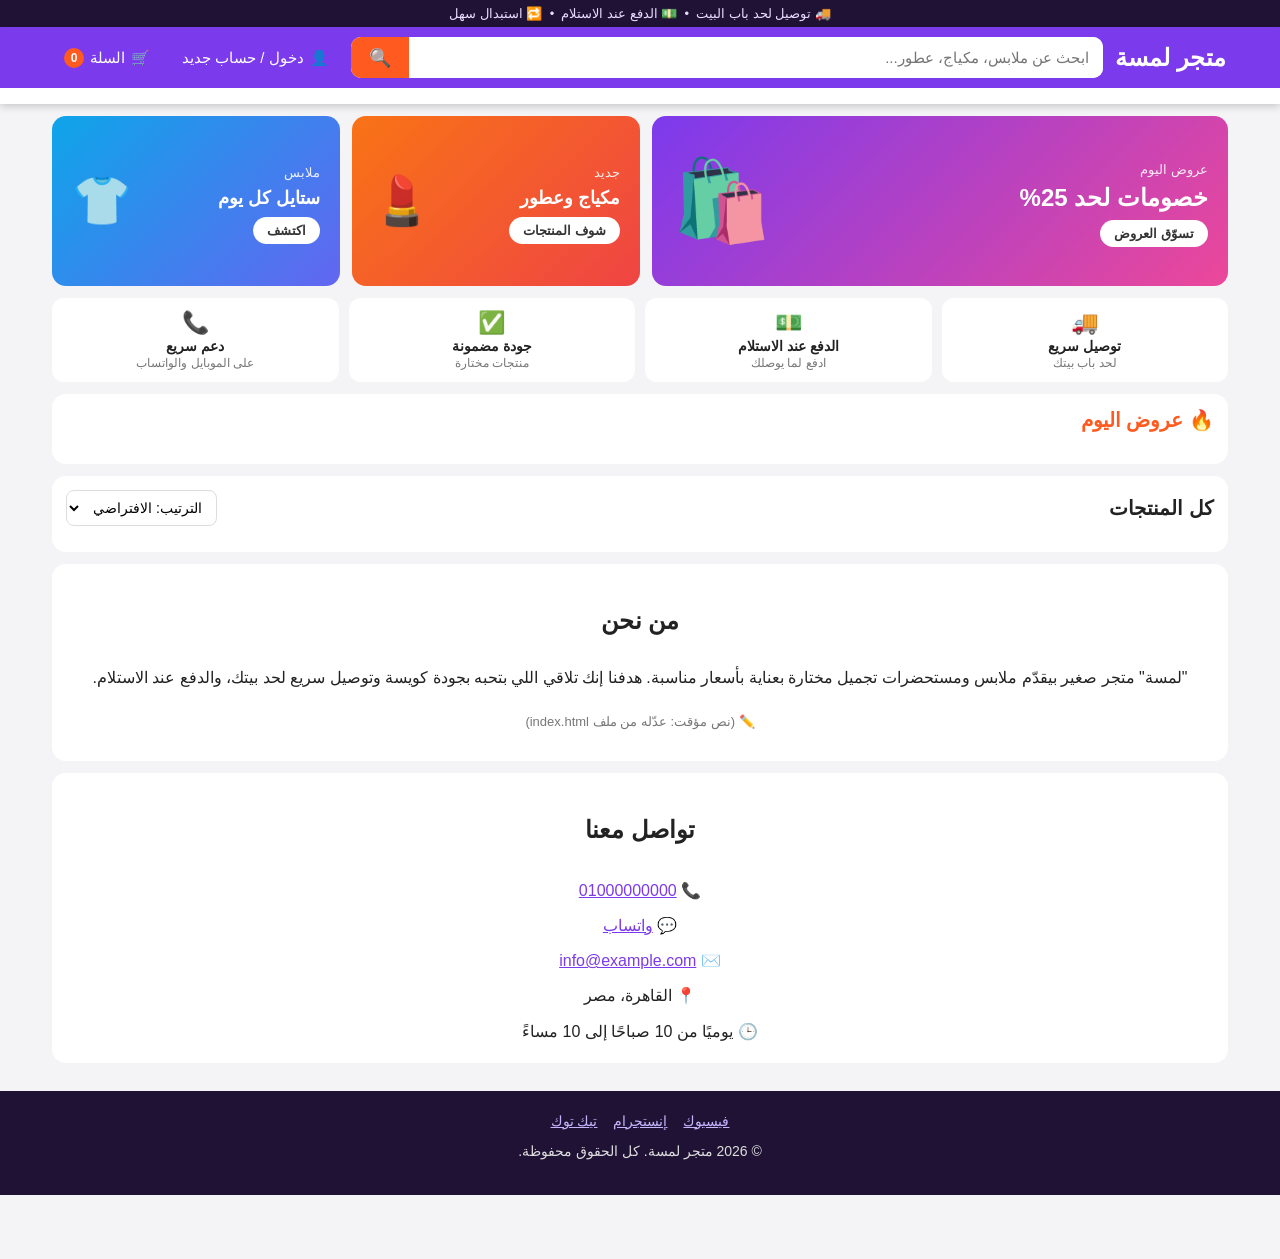
==== index.html @ b5cfa51a "Update index.html to enhance layout and styles" ====
<!DOCTYPE html>
<html lang="ar" dir="rtl">
<head>
  <meta charset="UTF-8">
  <meta name="viewport" content="width=device-width, initial-scale=1">
  <title>متجر لمسة</title>
  <link rel="stylesheet" href="shop.css">
</head>
<body>
  <div class="topbar">🚚 توصيل لحد باب البيت &nbsp;•&nbsp; 💵 الدفع عند الاستلام &nbsp;•&nbsp; 🔁 استبدال سهل</div>

  <header class="site-header">
    <div class="header-inner">
      <a class="logo" href="#top" id="store-name"></a>
      <form class="search" id="search-form" role="search">
        <input id="search" type="search" placeholder="ابحث عن ملابس، مكياج، عطور..." autocomplete="off">
        <button type="submit" aria-label="بحث">🔍</button>
      </form>
      <button class="hbtn" id="open-account">👤 <span id="account-label">دخول / حساب جديد</span></button>
      <button class="hbtn cart-btn" id="open-cart">🛒 <span class="hide-m">السلة</span><span class="badge" id="cart-count">0</span></button>
    </div>
    <nav class="cats" id="cats" aria-label="الأقسام"></nav>
  </header>

  <main id="top">
    <section class="banners">
      <a class="banner b1" href="#deals"><div><small>عروض اليوم</small><h2>خصومات لحد 25%</h2><span class="btn-w">تسوّق العروض</span></div><div class="big">🛍️</div></a>
      <a class="banner b2" href="#all"><div><small>جديد</small><h2>مكياج وعطور</h2><span class="btn-w">شوف المنتجات</span></div><div class="big">💄</div></a>
      <a class="banner b3" href="#all"><div><small>ملابس</small><h2>ستايل كل يوم</h2><span class="btn-w">اكتشف</span></div><div class="big">👕</div></a>
    </section>

    <section class="features">
      <div>🚚<b>توصيل سريع</b><small>لحد باب بيتك</small></div>
      <div>💵<b>الدفع عند الاستلام</b><small>ادفع لما يوصلك</small></div>
      <div>✅<b>جودة مضمونة</b><small>منتجات مختارة</small></div>
      <div>📞<b>دعم سريع</b><small>على الموبايل والواتساب</small></div>
    </section>

    <section id="deals" class="block">
      <div class="block-head"><h2>🔥 عروض اليوم</h2></div>
      <div class="hscroll" id="deals-list"></div>
    </section>

    <section id="all" class="block">
      <div class="block-head">
        <h2 id="list-title">كل المنتجات</h2>
        <select id="sort" aria-label="ترتيب">
          <option value="default">الترتيب: الافتراضي</option>
          <option value="price-asc">السعر: الأقل أولًا</option>
          <option value="price-desc">السعر: الأعلى أولًا</option>
          <option value="rating">الأعلى تقييمًا</option>
          <option value="discount">أعلى خصم</option>
        </select>
      </div>
      <div class="grid" id="products"></div>
      <p class="muted center hidden" id="no-results">مفيش منتجات مطابقة للبحث.</p>
    </section>

    <section id="about" class="block about">
      <h2>من نحن</h2>
      <p>"لمسة" متجر صغير بيقدّم ملابس ومستحضرات تجميل مختارة بعناية بأسعار مناسبة. هدفنا إنك تلاقي اللي بتحبه بجودة كويسة وتوصيل سريع لحد بيتك، والدفع عند الاستلام.</p>
      <p class="muted">✏️ (نص مؤقت: عدّله من ملف index.html)</p>
    </section>

    <section id="contact" class="block about">
      <h2>تواصل معنا</h2>
      <ul id="contact-list" class="contact-list"></ul>
    </section>
  </main>

  <footer>
    <div id="social" class="social"></div>
    <p>© <span id="year"></span> <span id="footer-name"></span>. كل الحقوق محفوظة.</p>
  </footer>

  <!-- شريط سفلي للموبايل -->
  <nav class="bottom-nav" aria-label="تنقل سريع">
    <a href="#top">🏠<span>الرئيسية</span></a>
    <a href="#all">🗂️<span>المنتجات</span></a>
    <button id="bn-cart">🛒<span>السلة</span><i class="badge" id="cart-count2">0</i></button>
    <button id="bn-account">👤<span>حسابي</span></button>
  </nav>

  <div id="backdrop" class="backdrop hidden"></div>

  <!-- تفاصيل المنتج -->
  <div id="product-modal" class="modal hidden" role="dialog" aria-modal="true">
    <div class="modal-box">
      <button class="close" id="close-product" aria-label="إغلاق">✖</button>
      <div id="product-detail"></div>
    </div>
  </div>

  <!-- لوحة الحساب -->
  <aside id="account-panel" class="side hidden">
    <div class="row"><h2>حسابي</h2><button class="small" id="close-account">✖</button></div>

    <div id="auth-box">
      <div class="tabs">
        <button type="button" id="tab-login" class="active">تسجيل دخول</button>
        <button type="button" id="tab-signup">حساب جديد</button>
      </div>
      <form id="login-form">
        <label>الإيميل <input name="email" type="email" required autocomplete="email"></label>
        <label>الباسورد <input name="password" type="password" required autocomplete="current-password"></label>
        <p><button type="submit">دخول</button></p>
      </form>
      <form id="signup-form" class="hidden">
        <label>الاسم <input name="name" required autocomplete="name"></label>
        <label>الإيميل <input name="email" type="email" required autocomplete="email"></label>
        <label>الباسورد (6 حروف على الأقل) <input name="password" type="password" minlength="6" required autocomplete="new-password"></label>
        <p><button type="submit">إنشاء حساب</button></p>
      </form>
    </div>

    <div id="profile-box" class="hidden">
      <p class="muted" id="who"></p>
      <form id="profile-form">
        <label>الاسم <input name="full_name"></label>
        <label>رقم الموبايل <input name="phone" type="tel" pattern="[0-9+ ]{8,15}"></label>
        <label>المحافظة / المدينة <input name="city"></label>
        <label>العنوان بالتفصيل <textarea name="address" rows="2"></textarea></label>
        <p><button type="submit">حفظ بياناتي</button> <button type="button" class="small" id="logout">تسجيل خروج</button></p>
      </form>
      <h3>طلباتي</h3>
      <div id="my-orders"></div>
    </div>
    <div id="account-msg"></div>
  </aside>

  <!-- السلة -->
  <aside id="cart-panel" class="side hidden">
    <div class="row"><h2>🛒 سلتك</h2><button class="small" id="close-cart">✖</button></div>
    <div id="cart-items"></div>
    <div class="row total-row"><strong>الإجمالي</strong><strong id="cart-total"></strong></div>
    <p class="muted" id="cart-hint"></p>

    <form id="order-form">
      <label>الاسم <input name="name" required></label>
      <label>رقم الموبايل <input name="phone" type="tel" required pattern="[0-9+ ]{8,15}"></label>
      <label>المحافظة / المدينة <input name="city" required></label>
      <label>العنوان بالتفصيل <textarea name="address" rows="2" required></textarea></label>
      <label>ملاحظات (اختياري) <textarea name="notes" rows="2"></textarea></label>
      <p style="margin-top:12px"><button type="submit" id="submit-btn">تأكيد الطلب (الدفع عند الاستلام)</button></p>
    </form>
    <div id="result"></div>
  </aside>

  <script src="config.js"></script>
  <script src="products.js"></script>
  <script src="db.js"></script>
  <script src="app.js"></script>
</body>
</html>
---- shop.css ----
/* تصميم المتجر (شكل المتاجر الكبيرة). الألوان في الأول: غيّرها من هنا. */
:root { --brand: #7c3aed; --brand-dark: #5b21b6; --accent: #ff5a1f; --bg: #f4f4f6; --text: #222; --muted: #777; --star: #f5a623; }
* { box-sizing: border-box; }
html { scroll-behavior: smooth; scroll-padding-top: 130px; }
body { margin: 0; font-family: "Segoe UI", Tahoma, Arial, sans-serif; background: var(--bg); color: var(--text); padding-bottom: 64px; }
a { color: inherit; }
button { cursor: pointer; border: 0; border-radius: 8px; padding: 10px 14px; font-size: 15px; font-family: inherit; background: var(--brand); color: #fff; }
button:disabled { opacity: .6; cursor: default; }
button.small { padding: 4px 10px; background: #e5e5ea; color: #333; }
.hidden { display: none !important; }
.center { text-align: center; }
.muted { color: var(--muted); font-size: 13px; }

/* الشريط العلوي */
.topbar { background: #1f1235; color: #e9ddff; text-align: center; font-size: 13px; padding: 6px 10px; }

/* الهيدر: لوجو + بحث + حساب + سلة */
.site-header { background: var(--brand); position: sticky; top: 0; z-index: 20; box-shadow: 0 2px 8px #0003; }
.header-inner { max-width: 1200px; margin: auto; display: flex; align-items: center; gap: 12px; padding: 10px 14px; }
.logo { color: #fff; font-size: 24px; font-weight: 800; text-decoration: none; white-space: nowrap; }
.search { flex: 1; display: flex; background: #fff; border-radius: 10px; overflow: hidden; min-width: 0; }
.search input { flex: 1; border: 0; padding: 12px 14px; font-size: 15px; font-family: inherit; outline: none; min-width: 0; }
.search button { border-radius: 0; background: var(--accent); padding: 0 18px; font-size: 18px; }
.hbtn { background: transparent; color: #fff; display: flex; align-items: center; gap: 6px; padding: 8px 10px; white-space: nowrap; }
.hbtn:hover { background: #ffffff22; }
.cart-btn { position: relative; }
.badge { background: var(--accent); color: #fff; border-radius: 999px; font-size: 12px; min-width: 20px; height: 20px; line-height: 20px; text-align: center; padding: 0 5px; font-style: normal; font-weight: 700; }

/* شريط الأقسام */
.cats { background: #fff; display: flex; gap: 8px; overflow-x: auto; padding: 8px 14px; justify-content: center; scrollbar-width: none; }
.cats::-webkit-scrollbar { display: none; }
.cat { flex: none; display: flex; align-items: center; gap: 6px; background: #f1ecff; color: var(--brand-dark); border-radius: 999px; padding: 7px 16px; font-size: 14px; }
.cat.active { background: var(--brand); color: #fff; }

main { max-width: 1200px; margin: auto; padding: 12px; }

/* البانرات */
.banners { display: grid; grid-template-columns: 2fr 1fr 1fr; gap: 12px; }
.banner { border-radius: 14px; color: #fff; text-decoration: none; padding: 20px; display: flex; justify-content: space-between; align-items: center; min-height: 170px; overflow: hidden; }
.banner h2 { margin: 6px 0 12px; font-size: 24px; }
.banner small { opacity: .9; font-size: 13px; }
.banner .big { font-size: 80px; opacity: .9; }
.banner .btn-w { background: #fff; color: #333; border-radius: 999px; padding: 6px 14px; font-size: 13px; font-weight: 600; }
.b1 { background: linear-gradient(135deg, #7c3aed, #ec4899); }
.b2 { background: linear-gradient(135deg, #f97316, #ef4444); }
.b3 { background: linear-gradient(135deg, #0ea5e9, #6366f1); }
.b2 h2, .b3 h2 { font-size: 18px; }
.b2 .big, .b3 .big { font-size: 48px; }

/* مميزات */
.features { display: grid; grid-template-columns: repeat(4, 1fr); gap: 10px; margin: 12px 0; }
.features div { background: #fff; border-radius: 12px; padding: 12px; display: flex; flex-direction: column; align-items: center; text-align: center; font-size: 22px; gap: 2px; }
.features b { font-size: 14px; }
.features small { color: var(--muted); font-size: 12px; }

/* الأقسام */
.block { background: #fff; border-radius: 14px; padding: 14px; margin-top: 12px; }
.block-head { display: flex; justify-content: space-between; align-items: center; gap: 10px; margin-bottom: 12px; flex-wrap: wrap; }
.block-head h2 { margin: 0; font-size: 20px; }
#deals .block-head h2 { color: var(--accent); }
select { padding: 8px 10px; border: 1px solid #ddd; border-radius: 8px; font-family: inherit; font-size: 14px; background: #fff; }
.hscroll { display: flex; gap: 12px; overflow-x: auto; padding-bottom: 6px; scroll-snap-type: x proximity; }
.hscroll .card { flex: none; width: 190px; scroll-snap-align: start; }
.grid { display: grid; grid-template-columns: repeat(auto-fill, minmax(200px, 1fr)); gap: 12px; }

/* كارت المنتج */
.card { background: #fff; border: 1px solid #eee; border-radius: 12px; overflow: hidden; display: flex; flex-direction: column; position: relative; transition: box-shadow .15s, transform .15s; }
.card:hover { box-shadow: 0 6px 18px #0002; transform: translateY(-2px); }
.card .pic { position: relative; aspect-ratio: 1 / 1; background: #f3f0ff; display: flex; align-items: center; justify-content: center; font-size: 64px; cursor: pointer; overflow: hidden; }
.card .pic img { position: absolute; inset: 0; width: 100%; height: 100%; object-fit: cover; }
.card .info { padding: 10px; display: flex; flex-direction: column; gap: 4px; flex: 1; }
.card h3 { font-size: 15px; margin: 0; cursor: pointer; line-height: 1.4; }
.disc { position: absolute; top: 8px; right: 8px; background: var(--accent); color: #fff; font-size: 12px; font-weight: 700; padding: 3px 8px; border-radius: 6px; z-index: 1; }
.tag { position: absolute; top: 8px; left: 8px; background: #111c; color: #fff; font-size: 11px; padding: 3px 8px; border-radius: 6px; z-index: 1; }
.rating { font-size: 13px; color: var(--muted); display: flex; align-items: center; gap: 4px; }
.stars { color: var(--star); letter-spacing: 1px; }
.prices { display: flex; align-items: baseline; gap: 8px; flex-wrap: wrap; margin-top: auto; }
.price { font-size: 18px; font-weight: 800; color: var(--accent); }
.old { color: #999; text-decoration: line-through; font-size: 13px; }
.add { width: 100%; background: var(--brand); padding: 9px; margin-top: 6px; }
.add:hover { background: var(--brand-dark); }

/* من نحن / تواصل / فوتر */
.about { text-align: center; line-height: 1.9; }
.contact-list { list-style: none; padding: 0; line-height: 2.2; margin: 0; }
.contact-list a, .social a { color: var(--brand); }
footer { background: #1f1235; color: #ddd; text-align: center; padding: 22px 16px; margin-top: 16px; font-size: 14px; }
.social { display: flex; gap: 16px; justify-content: center; margin-bottom: 10px; }
.social a { color: #c4b5fd; }

/* الشريط السفلي (موبايل) */
.bottom-nav { display: none; position: fixed; bottom: 0; left: 0; right: 0; background: #fff; box-shadow: 0 -2px 10px #0002; z-index: 25; justify-content: space-around; padding: 4px 0; }
.bottom-nav a, .bottom-nav button { background: none; color: #444; text-decoration: none; display: flex; flex-direction: column; align-items: center; font-size: 20px; padding: 4px 10px; position: relative; border-radius: 0; }
.bottom-nav span { font-size: 11px; }
.bottom-nav .badge { position: absolute; top: 0; right: 4px; }

/* اللوحات الجانبية (السلة والحساب) + المودال */
.backdrop { position: fixed; inset: 0; background: #0007; z-index: 30; }
.side { position: fixed; inset: 0 auto 0 0; width: min(420px, 100%); background: #fff; box-shadow: 2px 0 14px #0005; padding: 16px; overflow-y: auto; z-index: 40; }
.row { display: flex; justify-content: space-between; align-items: center; gap: 6px; padding: 8px 0; border-bottom: 1px solid #eee; }
.cart-line { display: flex; gap: 10px; align-items: center; padding: 8px 0; border-bottom: 1px solid #eee; }
.cart-line img, .cart-line .ph { width: 56px; height: 56px; border-radius: 8px; object-fit: cover; background: #f3f0ff; display: flex; align-items: center; justify-content: center; font-size: 26px; flex: none; }
.cart-line .grow { flex: 1; font-size: 14px; }
form label { display: block; margin-top: 10px; font-size: 14px; }
form input, form textarea { width: 100%; padding: 10px; border: 1px solid #ccc; border-radius: 8px; font-size: 15px; font-family: inherit; }
.tabs { display: flex; gap: 8px; margin-bottom: 6px; }
.tabs button { flex: 1; background: #fff; color: var(--brand); border: 1px solid var(--brand); }
.tabs button.active { background: var(--brand); color: #fff; }
.msg { background: #dcfce7; padding: 12px; border-radius: 8px; margin-top: 12px; }
.err { background: #fee2e2; padding: 12px; border-radius: 8px; margin-top: 12px; }
.order-card { border: 1px solid #eee; border-radius: 8px; padding: 8px; margin-bottom: 8px; }
.total-row { font-size: 18px; }
#submit-btn { width: 100%; background: var(--accent); padding: 13px; font-size: 16px; font-weight: 700; }

.modal { position: fixed; inset: 0; z-index: 50; display: flex; align-items: center; justify-content: center; padding: 12px; background: #0008; }
.modal-box { background: #fff; border-radius: 16px; max-width: 820px; width: 100%; max-height: 92vh; overflow-y: auto; position: relative; padding: 16px; }
.modal .close { position: absolute; top: 10px; left: 10px; background: #eee; color: #333; z-index: 2; border-radius: 50%; width: 36px; height: 36px; padding: 0; }
.detail { display: grid; grid-template-columns: 1fr 1fr; gap: 20px; }
.detail .pic { position: relative; aspect-ratio: 1 / 1; border-radius: 12px; overflow: hidden; background: #f3f0ff; display: flex; align-items: center; justify-content: center; font-size: 90px; }
.detail .pic img { position: absolute; inset: 0; width: 100%; height: 100%; object-fit: cover; }
.detail h2 { margin: 0 0 6px; }
.detail .price { font-size: 26px; }
.detail .qty { display: flex; align-items: center; gap: 10px; margin: 14px 0; }
.detail .qty b { min-width: 24px; text-align: center; }
.detail .actions { display: flex; gap: 8px; }
.detail .actions button { flex: 1; padding: 13px; font-weight: 700; }
.detail .buy { background: var(--accent); }

/* موبايل */
@media (max-width: 760px) {
  html { scroll-padding-top: 150px; }
  .header-inner { flex-wrap: wrap; gap: 8px; padding: 8px 10px; }
  .logo { font-size: 20px; flex: 1; }
  .search { order: 5; flex: 0 0 100%; }
  .hide-m, #account-label { display: none; }
  .cart-btn { display: none; }
  .banners { grid-template-columns: 1fr; }
  .banner { min-height: 110px; padding: 14px; }
  .b1 { min-height: 130px; }
  .features { grid-template-columns: repeat(2, 1fr); }
  .grid { grid-template-columns: repeat(2, 1fr); gap: 8px; }
  .hscroll .card { width: 150px; }
  .card h3 { font-size: 13px; }
  .price { font-size: 16px; }
  .block { padding: 10px; }
  .bottom-nav { display: flex; }
  .cats { justify-content: flex-start; }
  .detail { grid-template-columns: 1fr; }
  .modal { align-items: flex-end; padding: 0; }
  .modal-box { border-radius: 16px 16px 0 0; }
  .side { width: 100%; }
}

.cart-line .ph { position: relative; }
.toast { position: fixed; bottom: 80px; left: 50%; transform: translateX(-50%); background: #222; color: #fff; padding: 10px 18px; border-radius: 999px; z-index: 99; font-size: 14px; }
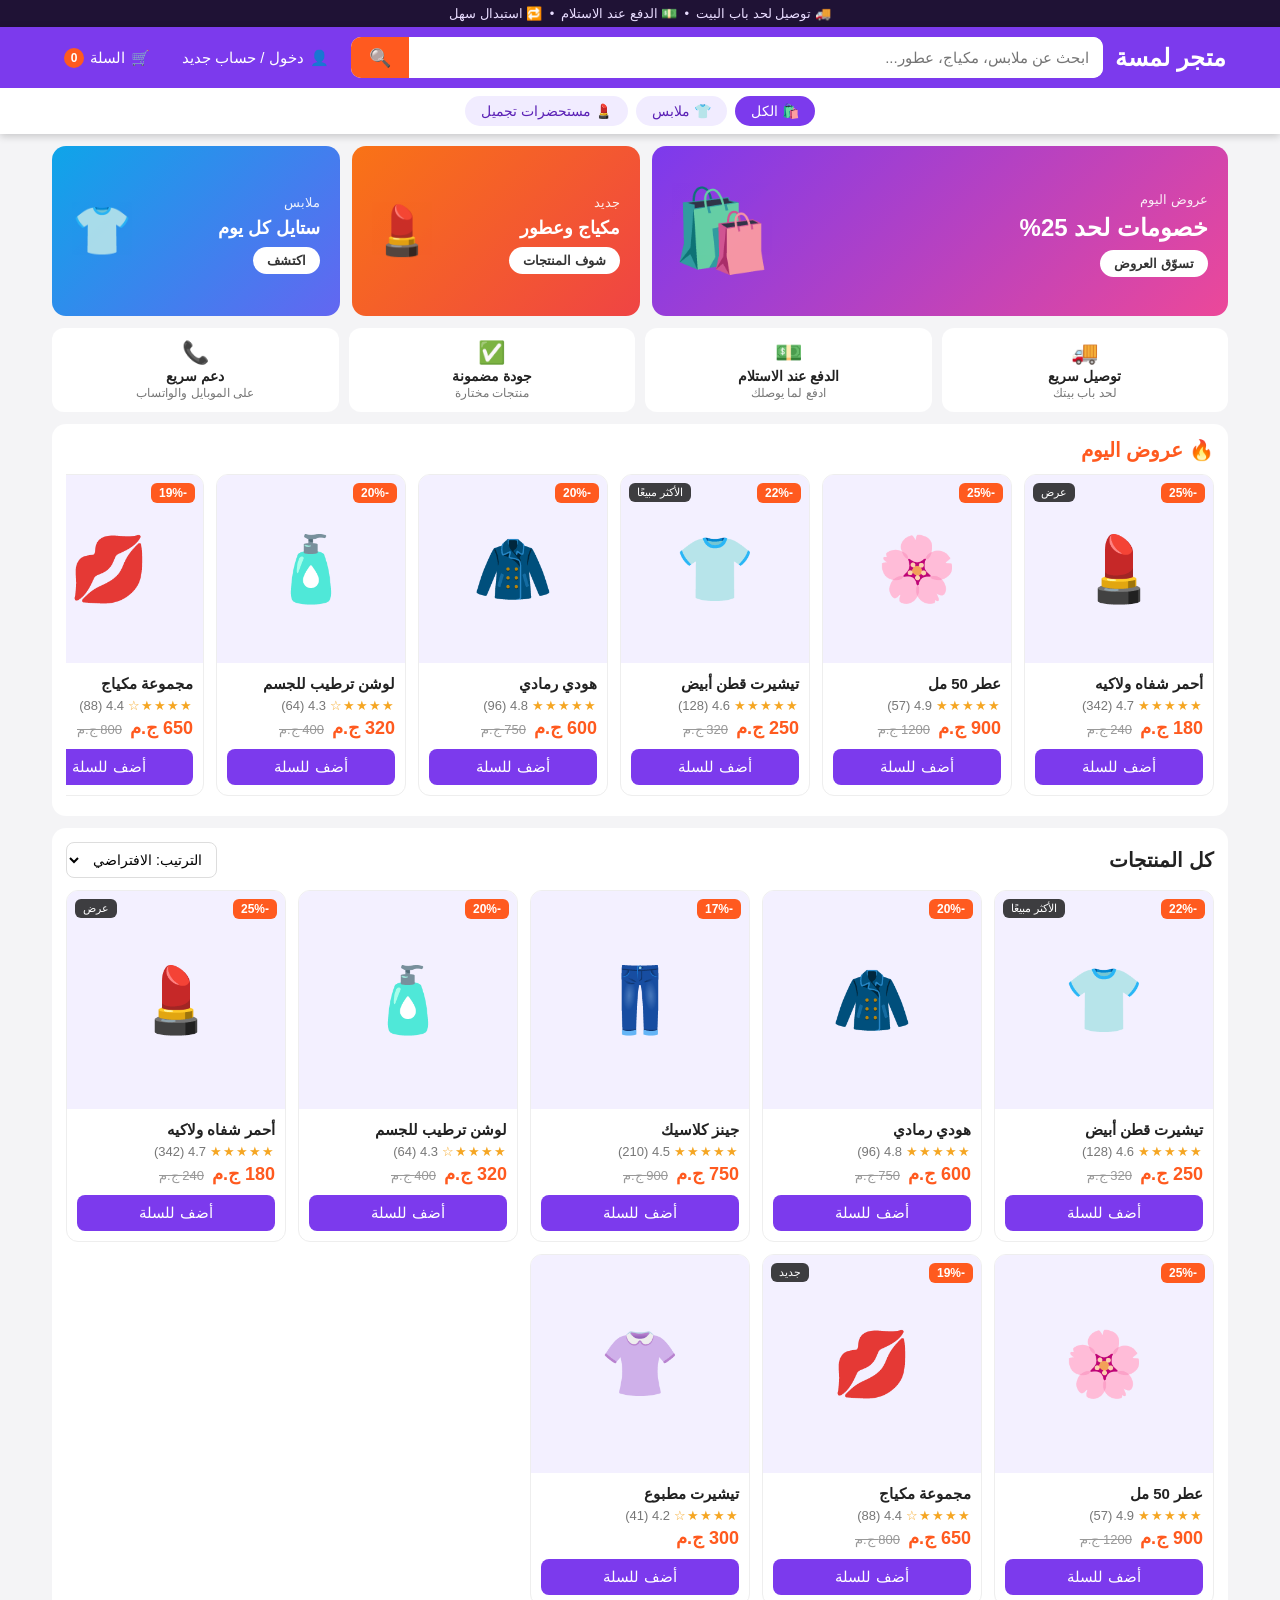
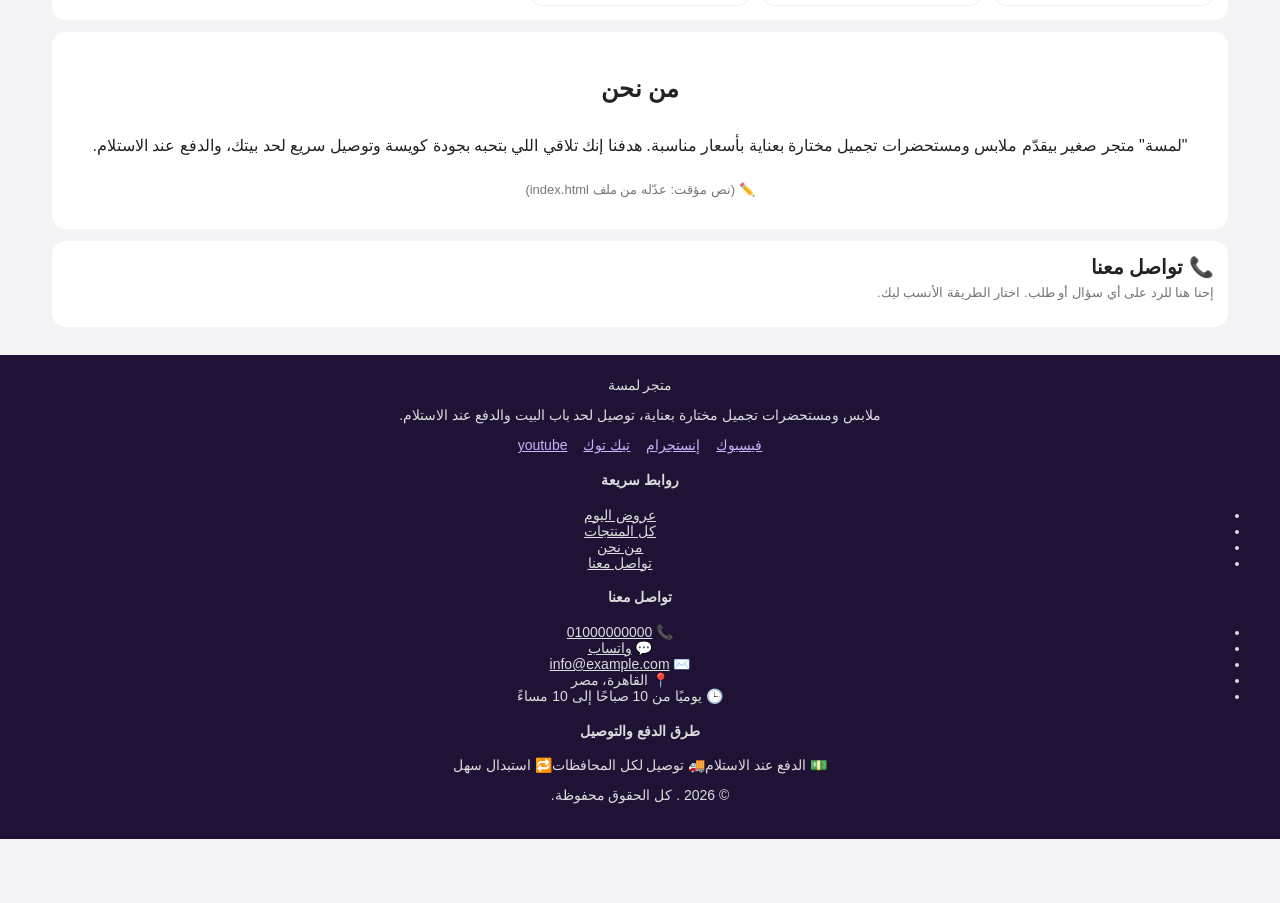
==== commit c391f711: "Revamp contact section and footer in index.html Updated the contact section and footer layout with n" ====
--- a/index.html
+++ b/index.html
@@ -62,15 +62,35 @@
       <p class="muted">✏️ (نص مؤقت: عدّله من ملف index.html)</p>
     </section>
 
-    <section id="contact" class="block about">
-      <h2>تواصل معنا</h2>
-      <ul id="contact-list" class="contact-list"></ul>
+    <section id="contact" class="block">
+      <div class="block-head"><h2>📞 تواصل معنا</h2></div>
+      <p class="muted" style="margin-top:-6px">إحنا هنا للرد على أي سؤال أو طلب. اختار الطريقة الأنسب ليك.</p>
+      <div class="contact-cards" id="contact-cards"></div>
+      <div class="social-row" id="social-buttons"></div>
     </section>
   </main>
 
-  <footer>
-    <div id="social" class="social"></div>
-    <p>© <span id="year"></span> <span id="footer-name"></span>. كل الحقوق محفوظة.</p>
+  <footer class="site-footer">
+    <div class="footer-grid">
+      <div>
+        <div class="footer-logo" id="footer-name"></div>
+        <p class="muted-l">ملابس ومستحضرات تجميل مختارة بعناية، توصيل لحد باب البيت والدفع عند الاستلام.</p>
+        <div class="social" id="social"></div>
+      </div>
+      <div>
+        <h4>روابط سريعة</h4>
+        <ul><li><a href="#deals">عروض اليوم</a></li><li><a href="#all">كل المنتجات</a></li><li><a href="#about">من نحن</a></li><li><a href="#contact">تواصل معنا</a></li></ul>
+      </div>
+      <div>
+        <h4>تواصل معنا</h4>
+        <ul id="contact-list"></ul>
+      </div>
+      <div>
+        <h4>طرق الدفع والتوصيل</h4>
+        <div class="pay"><span>💵 الدفع عند الاستلام</span><span>🚚 توصيل لكل المحافظات</span><span>🔁 استبدال سهل</span></div>
+      </div>
+    </div>
+    <p class="copy">© <span id="year"></span> <span id="footer-name2"></span>. كل الحقوق محفوظة.</p>
   </footer>
 
   <!-- شريط سفلي للموبايل -->
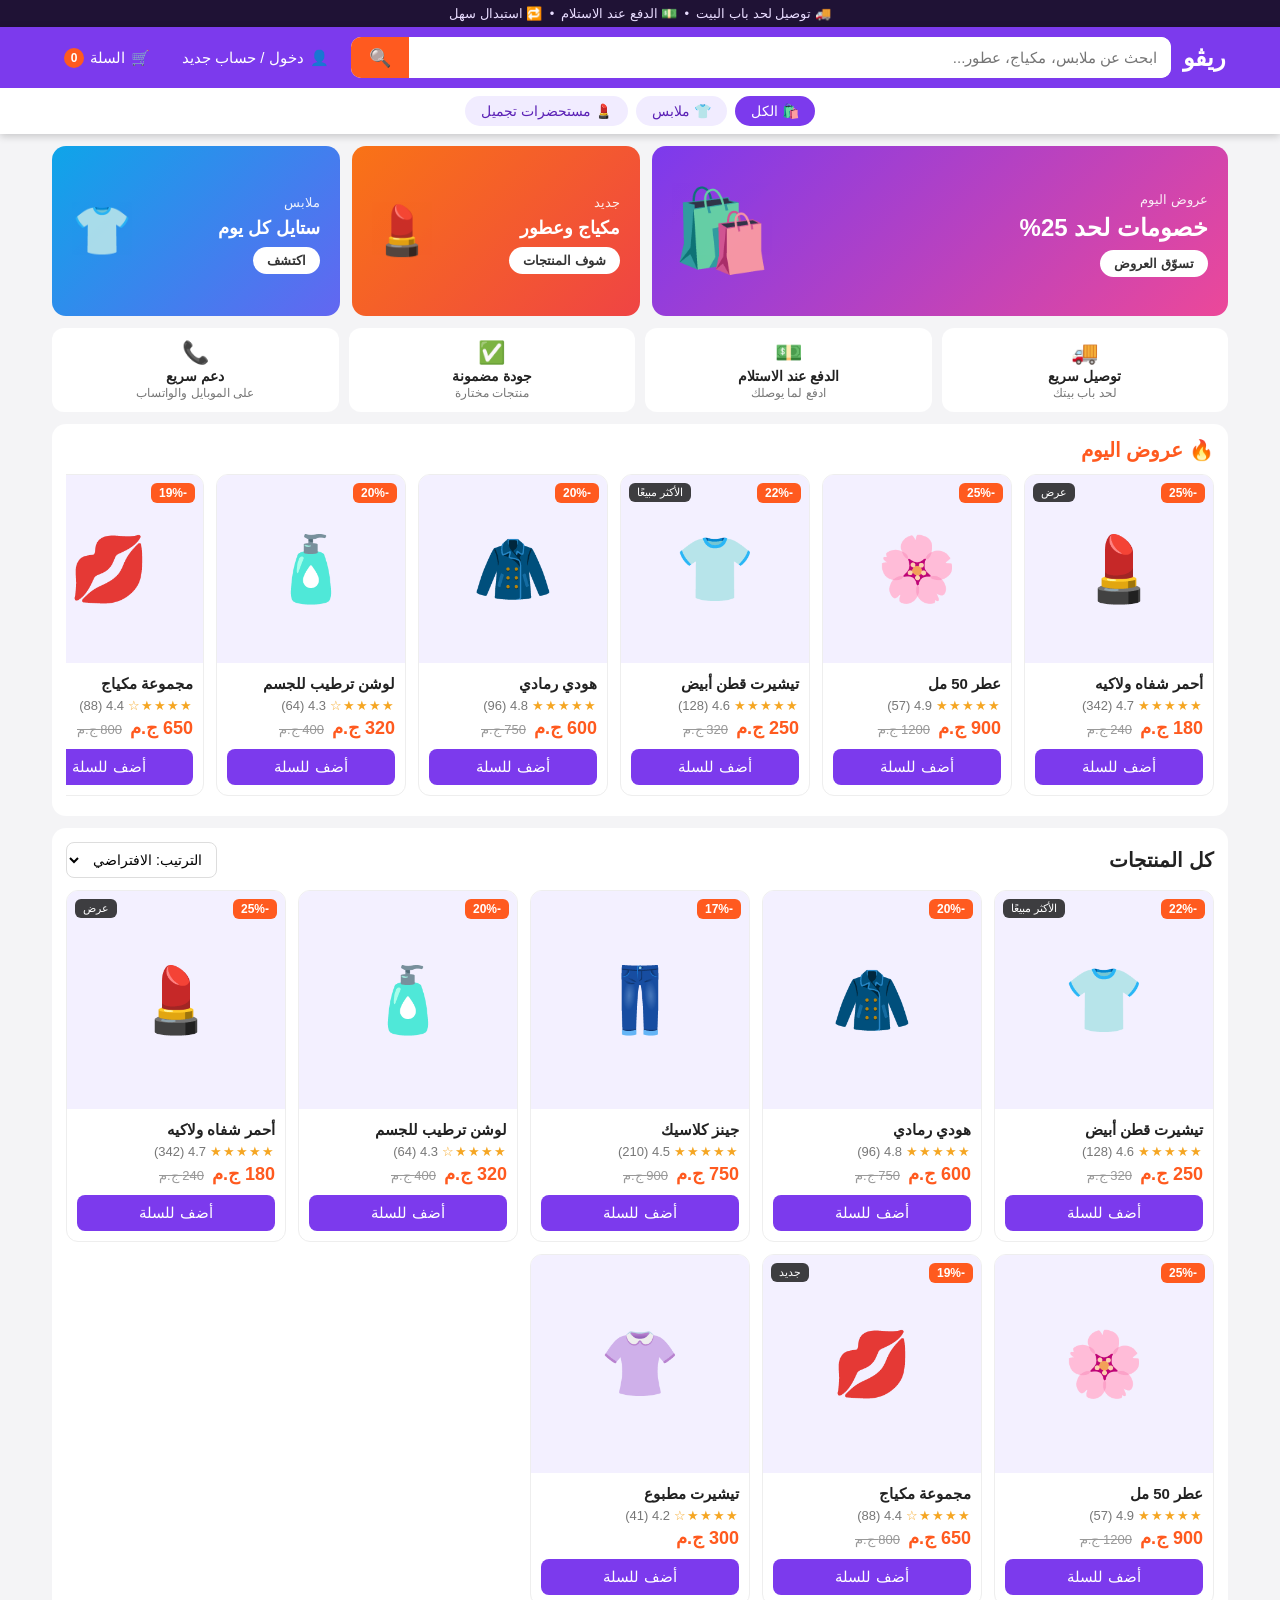
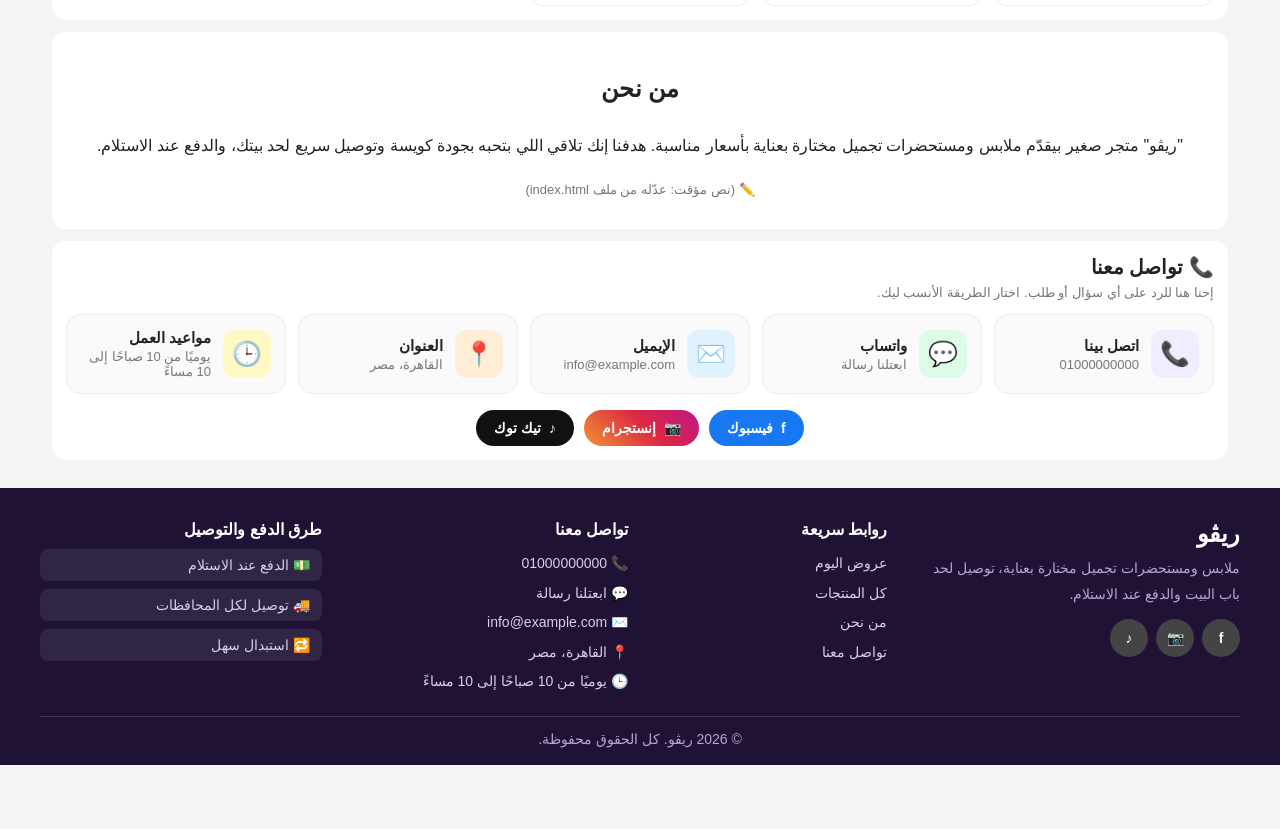
==== commit 0a8d853d: "Change store title from 'متجر لمسة' to 'ريڤو'" ====
--- a/index.html
+++ b/index.html
@@ -3,7 +3,7 @@
 <head>
   <meta charset="UTF-8">
   <meta name="viewport" content="width=device-width, initial-scale=1">
-  <title>متجر لمسة</title>
+  <title>ريڤو</title>
   <link rel="stylesheet" href="shop.css">
 </head>
 <body>
@@ -58,7 +58,7 @@
 
     <section id="about" class="block about">
       <h2>من نحن</h2>
-      <p>"لمسة" متجر صغير بيقدّم ملابس ومستحضرات تجميل مختارة بعناية بأسعار مناسبة. هدفنا إنك تلاقي اللي بتحبه بجودة كويسة وتوصيل سريع لحد بيتك، والدفع عند الاستلام.</p>
+      <p>"ريڤو" متجر صغير بيقدّم ملابس ومستحضرات تجميل مختارة بعناية بأسعار مناسبة. هدفنا إنك تلاقي اللي بتحبه بجودة كويسة وتوصيل سريع لحد بيتك، والدفع عند الاستلام.</p>
       <p class="muted">✏️ (نص مؤقت: عدّله من ملف index.html)</p>
     </section>
 
--- a/shop.css
+++ b/shop.css
@@ -82,11 +82,6 @@
 
 /* من نحن / تواصل / فوتر */
 .about { text-align: center; line-height: 1.9; }
-.contact-list { list-style: none; padding: 0; line-height: 2.2; margin: 0; }
-.contact-list a, .social a { color: var(--brand); }
-footer { background: #1f1235; color: #ddd; text-align: center; padding: 22px 16px; margin-top: 16px; font-size: 14px; }
-.social { display: flex; gap: 16px; justify-content: center; margin-bottom: 10px; }
-.social a { color: #c4b5fd; }
 
 /* الشريط السفلي (موبايل) */
 .bottom-nav { display: none; position: fixed; bottom: 0; left: 0; right: 0; background: #fff; box-shadow: 0 -2px 10px #0002; z-index: 25; justify-content: space-around; padding: 4px 0; }
@@ -153,3 +148,43 @@
 
 .cart-line .ph { position: relative; }
 .toast { position: fixed; bottom: 80px; left: 50%; transform: translateX(-50%); background: #222; color: #fff; padding: 10px 18px; border-radius: 999px; z-index: 99; font-size: 14px; }
+
+/* ===== تواصل معنا: كروت بأيقونات ===== */
+.contact-cards { display: grid; grid-template-columns: repeat(auto-fit, minmax(200px, 1fr)); gap: 12px; margin-top: 14px; }
+.ccard { display: flex; align-items: center; gap: 12px; padding: 14px; border: 1px solid #eee; border-radius: 14px; background: #fafafa; text-decoration: none; color: inherit; transition: box-shadow .15s, transform .15s, border-color .15s; }
+a.ccard:hover { box-shadow: 0 6px 18px #0002; transform: translateY(-2px); border-color: var(--brand); }
+.ccard b { display: block; font-size: 15px; }
+.ccard small { display: block; color: var(--muted); font-size: 13px; margin-top: 2px; word-break: break-word; }
+.cicon { flex: none; width: 48px; height: 48px; border-radius: 12px; display: flex; align-items: center; justify-content: center; font-size: 24px; background: #f1ecff; }
+.c-wa .cicon { background: #dcfce7; }
+.c-mail .cicon { background: #e0f2fe; }
+.c-addr .cicon { background: #ffedd5; }
+.c-hours .cicon { background: #fef9c3; }
+.social-row { display: flex; flex-wrap: wrap; gap: 10px; margin-top: 16px; justify-content: center; }
+.sbtn { display: inline-flex; align-items: center; gap: 8px; padding: 10px 18px; border-radius: 999px; color: #fff; text-decoration: none; font-size: 14px; font-weight: 600; background: #444; }
+.sbtn span { font-weight: 800; }
+.s-facebook { background: #1877f2; }
+.s-instagram { background: linear-gradient(45deg, #f09433, #dc2743 55%, #bc1888); }
+.s-tiktok { background: #111; }
+.s-youtube { background: #e00; }
+
+/* ===== الفوتر ===== */
+.site-footer { background: #1f1235; color: #d8cdf0; text-align: initial; padding: 32px 16px 18px; margin-top: 16px; font-size: 14px; }
+.footer-grid { max-width: 1200px; margin: auto; display: grid; grid-template-columns: 1.4fr 1fr 1.2fr 1.2fr; gap: 24px; }
+.footer-logo { font-size: 24px; font-weight: 800; color: #fff; margin-bottom: 8px; }
+.site-footer h4 { color: #fff; margin: 0 0 10px; font-size: 16px; }
+.site-footer ul { list-style: none; padding: 0; margin: 0; line-height: 2.1; }
+.site-footer a { color: #d8cdf0; text-decoration: none; }
+.site-footer a:hover { color: #fff; text-decoration: underline; }
+.muted-l { color: #b4a6d4; line-height: 1.8; margin: 0 0 12px; }
+.site-footer .social { display: flex; gap: 8px; margin: 0; justify-content: flex-start; }
+.sdot { width: 38px; height: 38px; border-radius: 50%; display: flex; align-items: center; justify-content: center; color: #fff !important; font-weight: 800; text-decoration: none !important; background: #444; }
+.pay { display: flex; flex-direction: column; gap: 8px; }
+.pay span { background: #ffffff14; border-radius: 8px; padding: 8px 12px; }
+.copy { max-width: 1200px; margin: 20px auto 0; padding-top: 14px; border-top: 1px solid #ffffff22; text-align: center; color: #b4a6d4; }
+@media (max-width: 760px) {
+  .footer-grid { grid-template-columns: 1fr 1fr; }
+  .footer-grid > div:first-child { grid-column: 1 / -1; }
+  .contact-cards { grid-template-columns: 1fr; }
+  .site-footer { padding-bottom: 80px; }
+}
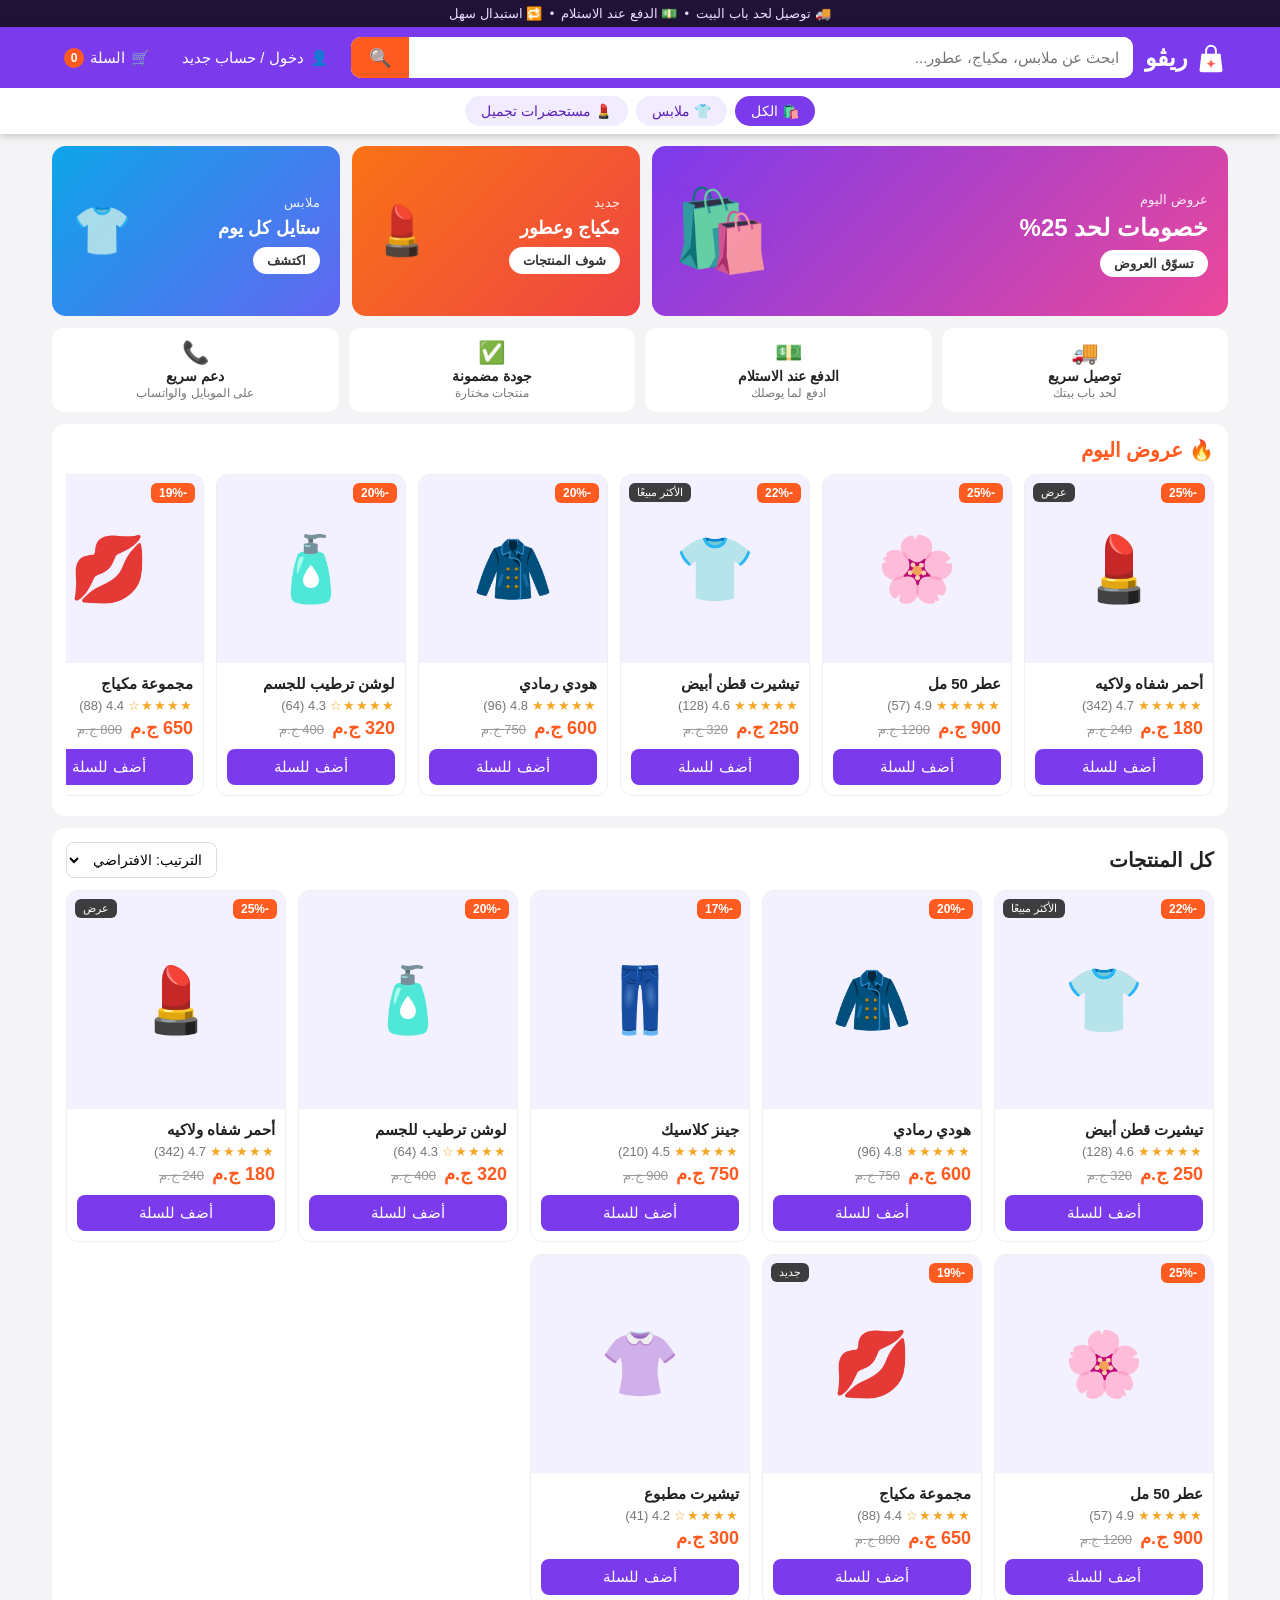
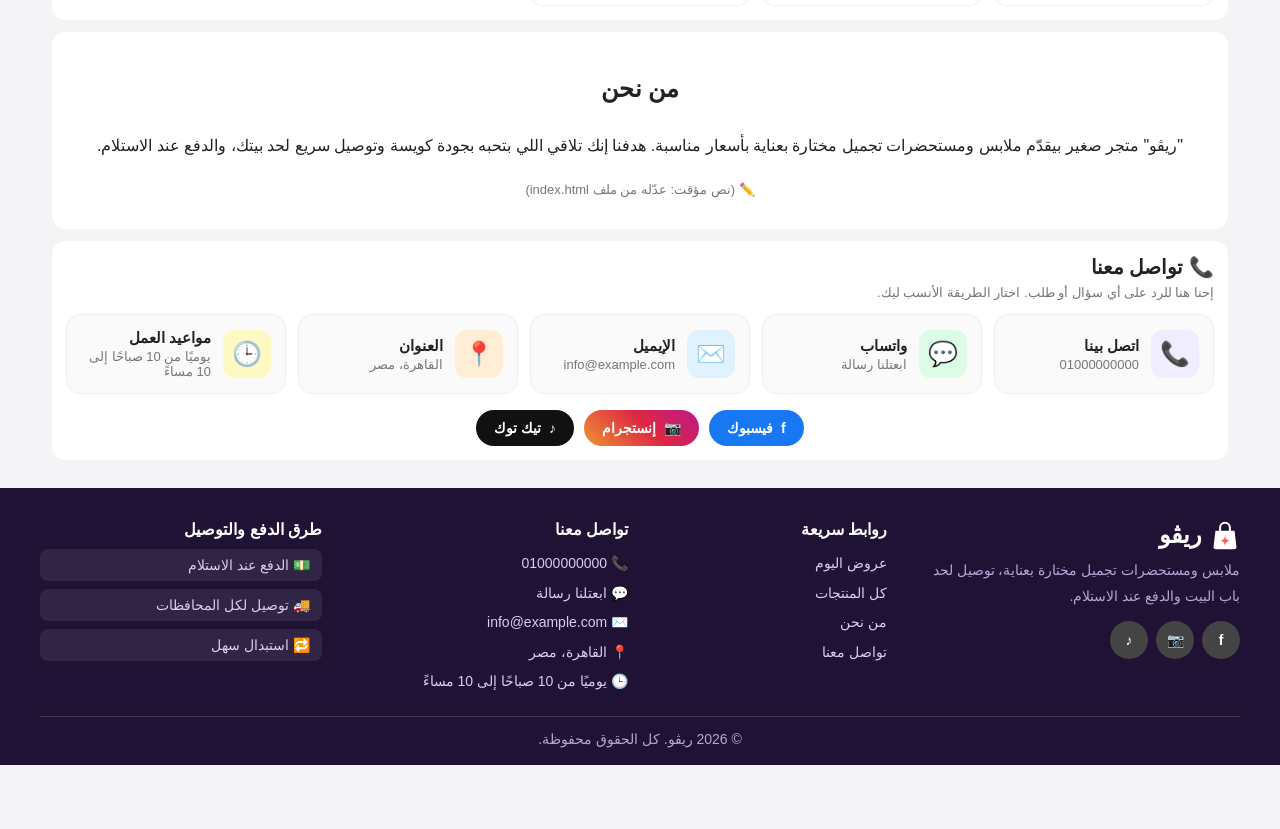
==== commit 1113d745: "Enhance index.html for PWA support and metadata Added meta tags for theme color, description, and we" ====
--- a/index.html
+++ b/index.html
@@ -4,6 +4,15 @@
   <meta charset="UTF-8">
   <meta name="viewport" content="width=device-width, initial-scale=1">
   <title>ريڤو</title>
+  <meta name="theme-color" content="#7c3aed">
+  <meta name="description" content="ريڤو: متجرك للملابس ومستحضرات التجميل. الدفع عند الاستلام وتوصيل لحد باب البيت.">
+  <link rel="manifest" href="manifest.webmanifest">
+  <link rel="icon" type="image/png" href="favicon-64.png">
+  <link rel="apple-touch-icon" href="apple-touch-icon.png">
+  <meta name="apple-mobile-web-app-capable" content="yes">
+  <meta name="mobile-web-app-capable" content="yes">
+  <meta name="apple-mobile-web-app-title" content="ريڤو">
+  <meta name="apple-mobile-web-app-status-bar-style" content="black-translucent">
   <link rel="stylesheet" href="shop.css">
 </head>
 <body>
@@ -152,6 +161,10 @@
   <aside id="cart-panel" class="side hidden">
     <div class="row"><h2>🛒 سلتك</h2><button class="small" id="close-cart">✖</button></div>
     <div id="cart-items"></div>
+    <div class="coupon-row"><input id="coupon-input" placeholder="كود الخصم (لو عندك)" autocomplete="off"><button type="button" class="small" id="coupon-apply">تطبيق</button></div>
+    <div id="coupon-msg"></div>
+    <div class="row hidden" id="sub-row"><span>المجموع</span><span id="sub-val"></span></div>
+    <div class="row" id="discount-row"><span></span><strong id="discount-val" style="color:#16a34a"></strong></div>
     <div class="row total-row"><strong>الإجمالي</strong><strong id="cart-total"></strong></div>
     <p class="muted" id="cart-hint"></p>
 
@@ -170,5 +183,6 @@
   <script src="products.js"></script>
   <script src="db.js"></script>
   <script src="app.js"></script>
+  <script src="pwa.js"></script>
 </body>
 </html>
--- a/shop.css
+++ b/shop.css
@@ -188,3 +188,28 @@
   .contact-cards { grid-template-columns: 1fr; }
   .site-footer { padding-bottom: 80px; }
 }
+
+/* ===== مخزون / كوبون / تتبع الطلب ===== */
+.card.soldout .pic img { filter: grayscale(1); opacity: .45; }
+.card.soldout h3, .card.soldout .prices { opacity: .6; }
+.card .add:disabled, .add:disabled { background: #cbd5e1; color: #475569; cursor: not-allowed; }
+.low-stock { color: #c2410c; font-size: 12px; font-weight: 700; }
+.soldout-msg { color: #b91c1c; font-weight: 700; }
+.coupon-row { display: flex; gap: 8px; margin: 10px 0 4px; }
+.coupon-row input { flex: 1; padding: 9px; border: 1px solid #ccc; border-radius: 8px; font-size: 15px; font-family: inherit; text-transform: uppercase; }
+#discount-row:has(#discount-val:empty) { display: none; }
+.track { display: flex; gap: 4px; margin-top: 6px; }
+.track .step { flex: 1; text-align: center; font-size: 12px; padding: 4px 2px; border-radius: 6px; background: #eee; color: #888; }
+.track .step.on { background: #ddd6fe; color: #5b21b6; }
+.track .step.now { background: #7c3aed; color: #fff; font-weight: 700; }
+.track .st-canceled { background: #fee2e2; color: #b91c1c; padding: 4px 10px; border-radius: 6px; font-size: 12px; font-weight: 700; }
+
+/* PWA: لوجو الهيدر وبانر التثبيت */
+.logo, .footer-logo { display: inline-flex; align-items: center; gap: 8px; }
+.brand-mark { border-radius: 8px; display: block; }
+#install-bar { position: fixed; z-index: 60; bottom: 12px; left: 12px; right: 12px; max-width: 460px; margin: 0 auto; display: flex; align-items: center; gap: 10px; background: #fff; color: #222; border: 1px solid #e3d9ff; border-radius: 14px; padding: 10px 12px; box-shadow: 0 8px 28px #0004; }
+#install-bar img { border-radius: 10px; flex: none; }
+#install-bar .ib-text { flex: 1; display: flex; flex-direction: column; font-size: 14px; line-height: 1.4; }
+#install-bar .ib-text small { color: #777; font-size: 12px; }
+#install-bar #ib-go { padding: 8px 16px; }
+#install-bar #ib-x { background: transparent; color: #999; padding: 6px 8px; }
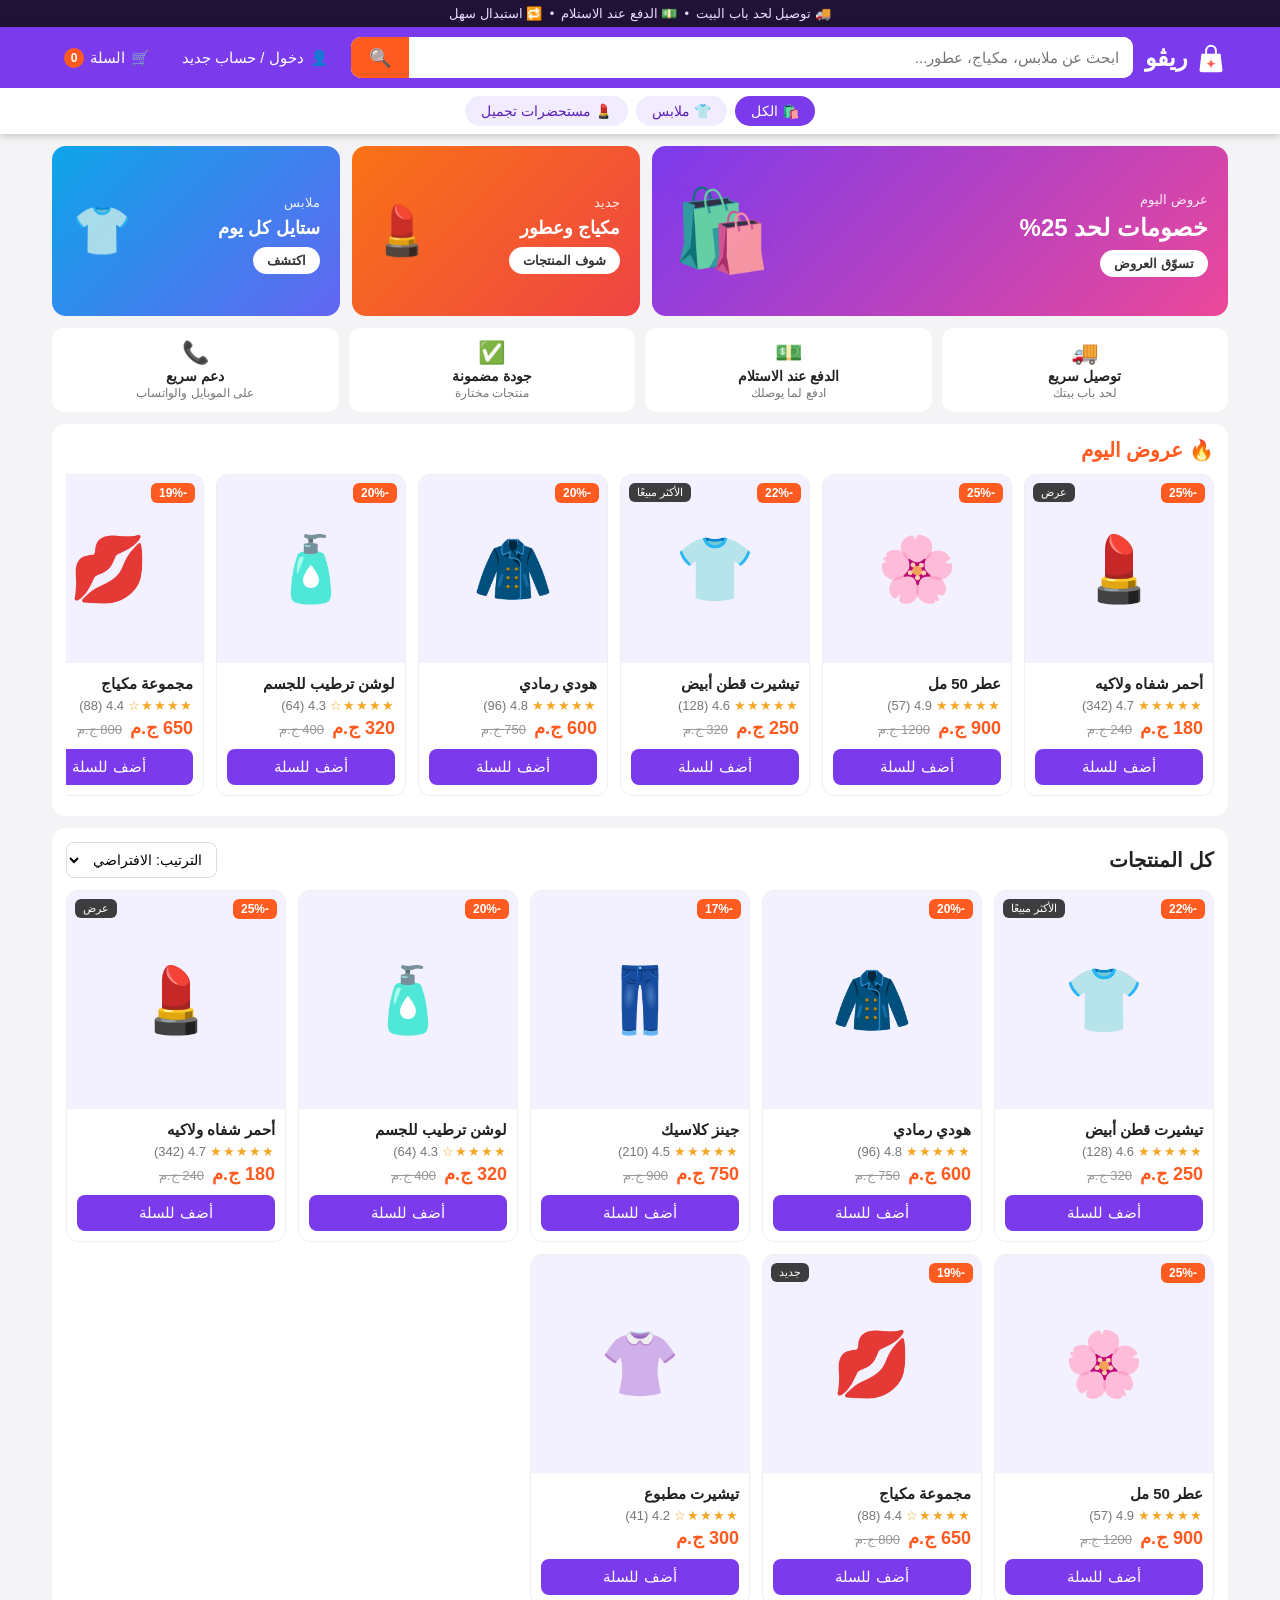
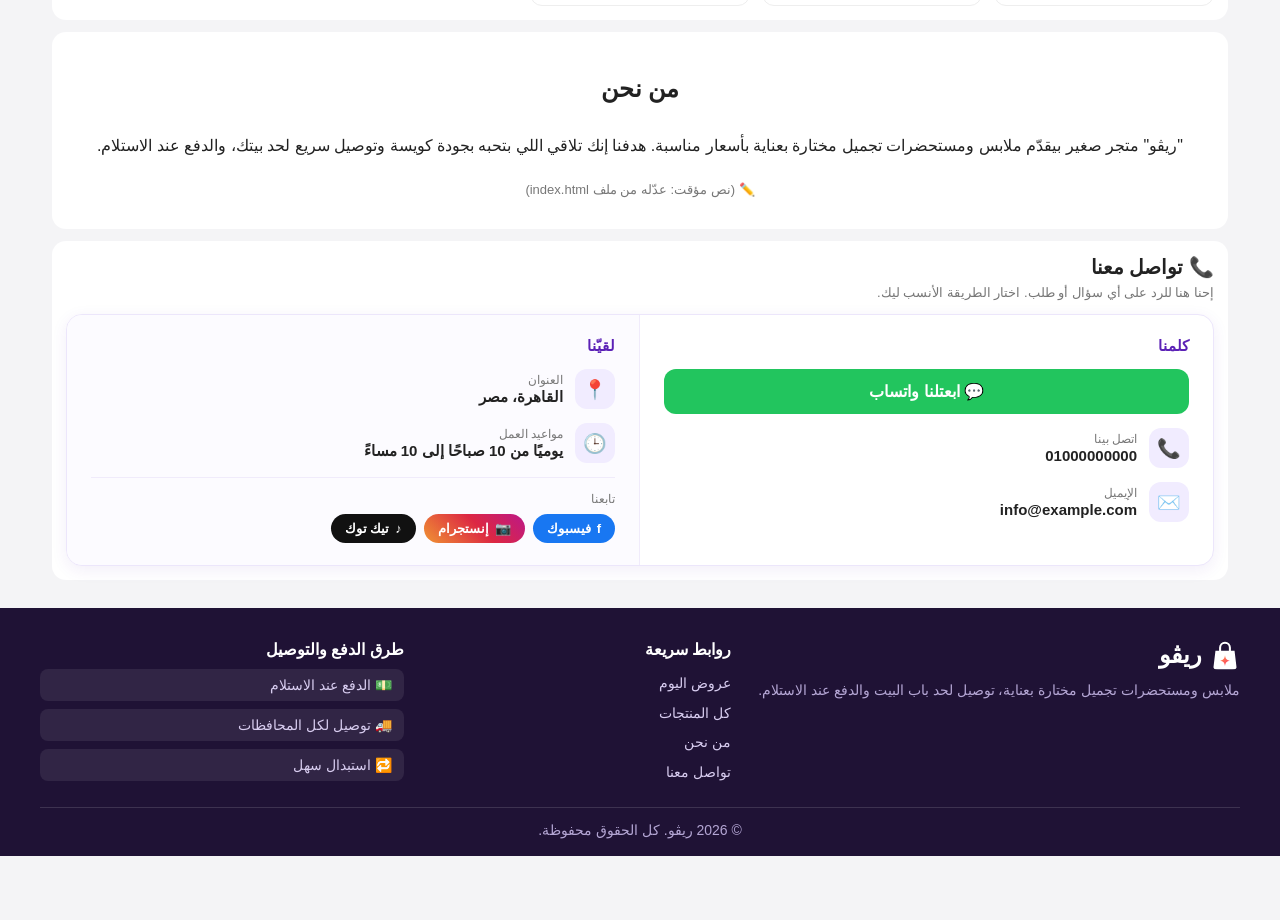
==== commit 7b45a688: "Refactor contact section and remove unused elements" ====
--- a/index.html
+++ b/index.html
@@ -74,8 +74,7 @@
     <section id="contact" class="block">
       <div class="block-head"><h2>📞 تواصل معنا</h2></div>
       <p class="muted" style="margin-top:-6px">إحنا هنا للرد على أي سؤال أو طلب. اختار الطريقة الأنسب ليك.</p>
-      <div class="contact-cards" id="contact-cards"></div>
-      <div class="social-row" id="social-buttons"></div>
+      <div class="contact-card" id="contact-card"></div>
     </section>
   </main>
 
@@ -84,15 +83,10 @@
       <div>
         <div class="footer-logo" id="footer-name"></div>
         <p class="muted-l">ملابس ومستحضرات تجميل مختارة بعناية، توصيل لحد باب البيت والدفع عند الاستلام.</p>
-        <div class="social" id="social"></div>
       </div>
       <div>
         <h4>روابط سريعة</h4>
         <ul><li><a href="#deals">عروض اليوم</a></li><li><a href="#all">كل المنتجات</a></li><li><a href="#about">من نحن</a></li><li><a href="#contact">تواصل معنا</a></li></ul>
-      </div>
-      <div>
-        <h4>تواصل معنا</h4>
-        <ul id="contact-list"></ul>
       </div>
       <div>
         <h4>طرق الدفع والتوصيل</h4>
--- a/shop.css
+++ b/shop.css
@@ -149,28 +149,38 @@
 .cart-line .ph { position: relative; }
 .toast { position: fixed; bottom: 80px; left: 50%; transform: translateX(-50%); background: #222; color: #fff; padding: 10px 18px; border-radius: 999px; z-index: 99; font-size: 14px; }
 
-/* ===== تواصل معنا: كروت بأيقونات ===== */
-.contact-cards { display: grid; grid-template-columns: repeat(auto-fit, minmax(200px, 1fr)); gap: 12px; margin-top: 14px; }
-.ccard { display: flex; align-items: center; gap: 12px; padding: 14px; border: 1px solid #eee; border-radius: 14px; background: #fafafa; text-decoration: none; color: inherit; transition: box-shadow .15s, transform .15s, border-color .15s; }
-a.ccard:hover { box-shadow: 0 6px 18px #0002; transform: translateY(-2px); border-color: var(--brand); }
-.ccard b { display: block; font-size: 15px; }
-.ccard small { display: block; color: var(--muted); font-size: 13px; margin-top: 2px; word-break: break-word; }
-.cicon { flex: none; width: 48px; height: 48px; border-radius: 12px; display: flex; align-items: center; justify-content: center; font-size: 24px; background: #f1ecff; }
-.c-wa .cicon { background: #dcfce7; }
-.c-mail .cicon { background: #e0f2fe; }
-.c-addr .cicon { background: #ffedd5; }
-.c-hours .cicon { background: #fef9c3; }
-.social-row { display: flex; flex-wrap: wrap; gap: 10px; margin-top: 16px; justify-content: center; }
-.sbtn { display: inline-flex; align-items: center; gap: 8px; padding: 10px 18px; border-radius: 999px; color: #fff; text-decoration: none; font-size: 14px; font-weight: 600; background: #444; }
+/* ===== تواصل معنا: كارت واحد بعمودين ===== */
+.contact-card { display: grid; grid-template-columns: 1fr 1fr; gap: 0; margin-top: 14px; border: 1px solid #ece6fb; border-radius: 16px; background: #fff; box-shadow: 0 4px 16px #5b21b614; overflow: hidden; }
+.ccol { padding: 22px 24px; display: flex; flex-direction: column; gap: 14px; }
+.ccol + .ccol { border-inline-start: 1px solid #f0ebfb; background: #fcfbff; }
+.ccol h3 { margin: 0; font-size: 15px; color: var(--brand-dark); }
+.wa-btn { display: flex; align-items: center; justify-content: center; gap: 8px; background: #22c55e; color: #fff; text-decoration: none; font-weight: 700; font-size: 16px; padding: 13px; border-radius: 12px; transition: background .15s; }
+.wa-btn:hover { background: #16a34a; }
+.crow { display: flex; align-items: center; gap: 12px; text-decoration: none; color: inherit; min-width: 0; }
+a.crow:hover b { color: var(--brand); }
+.cicon { flex: none; width: 40px; height: 40px; border-radius: 12px; display: flex; align-items: center; justify-content: center; font-size: 19px; background: #f1ecff; }
+.ctext { min-width: 0; display: flex; flex-direction: column; gap: 1px; }
+.ctext small { color: var(--muted); font-size: 12px; }
+.ctext b { font-size: 15px; font-weight: 600; word-break: break-word; }
+.follow { display: flex; flex-direction: column; gap: 8px; padding-top: 14px; border-top: 1px solid #f0ebfb; }
+.follow small { color: var(--muted); font-size: 12px; }
+.social-row { display: flex; flex-wrap: wrap; gap: 8px; }
+.sbtn { display: inline-flex; align-items: center; gap: 6px; padding: 7px 14px; border-radius: 999px; color: #fff; text-decoration: none; font-size: 13px; font-weight: 600; background: #444; }
 .sbtn span { font-weight: 800; }
+.sbtn:hover { opacity: .88; }
 .s-facebook { background: #1877f2; }
 .s-instagram { background: linear-gradient(45deg, #f09433, #dc2743 55%, #bc1888); }
 .s-tiktok { background: #111; }
 .s-youtube { background: #e00; }
+@media (max-width: 760px) {
+  .contact-card { grid-template-columns: 1fr; }
+  .ccol { padding: 18px; }
+  .ccol + .ccol { border-inline-start: 0; border-top: 1px solid #f0ebfb; }
+}
 
 /* ===== الفوتر ===== */
 .site-footer { background: #1f1235; color: #d8cdf0; text-align: initial; padding: 32px 16px 18px; margin-top: 16px; font-size: 14px; }
-.footer-grid { max-width: 1200px; margin: auto; display: grid; grid-template-columns: 1.4fr 1fr 1.2fr 1.2fr; gap: 24px; }
+.footer-grid { max-width: 1200px; margin: auto; display: grid; grid-template-columns: 1.6fr 1fr 1.2fr; gap: 24px; }
 .footer-logo { font-size: 24px; font-weight: 800; color: #fff; margin-bottom: 8px; }
 .site-footer h4 { color: #fff; margin: 0 0 10px; font-size: 16px; }
 .site-footer ul { list-style: none; padding: 0; margin: 0; line-height: 2.1; }
@@ -185,7 +195,6 @@
 @media (max-width: 760px) {
   .footer-grid { grid-template-columns: 1fr 1fr; }
   .footer-grid > div:first-child { grid-column: 1 / -1; }
-  .contact-cards { grid-template-columns: 1fr; }
   .site-footer { padding-bottom: 80px; }
 }
 
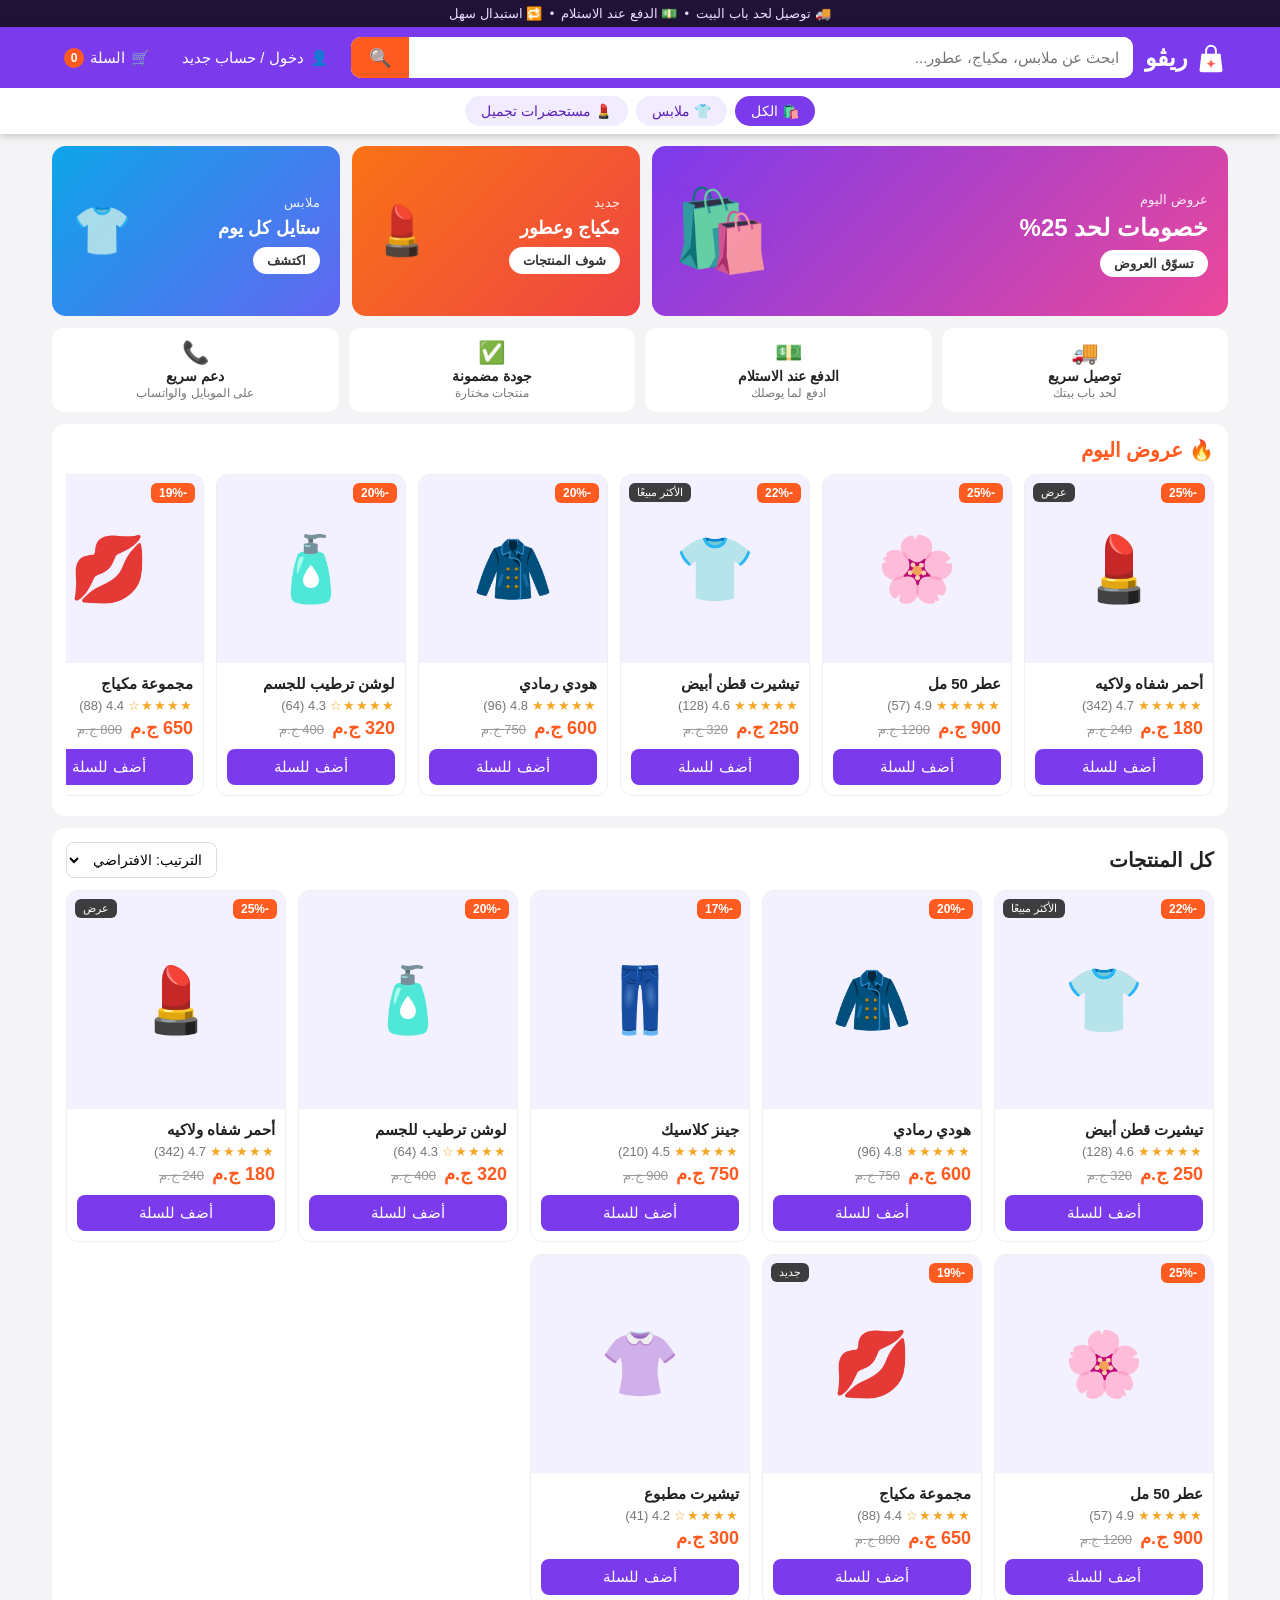
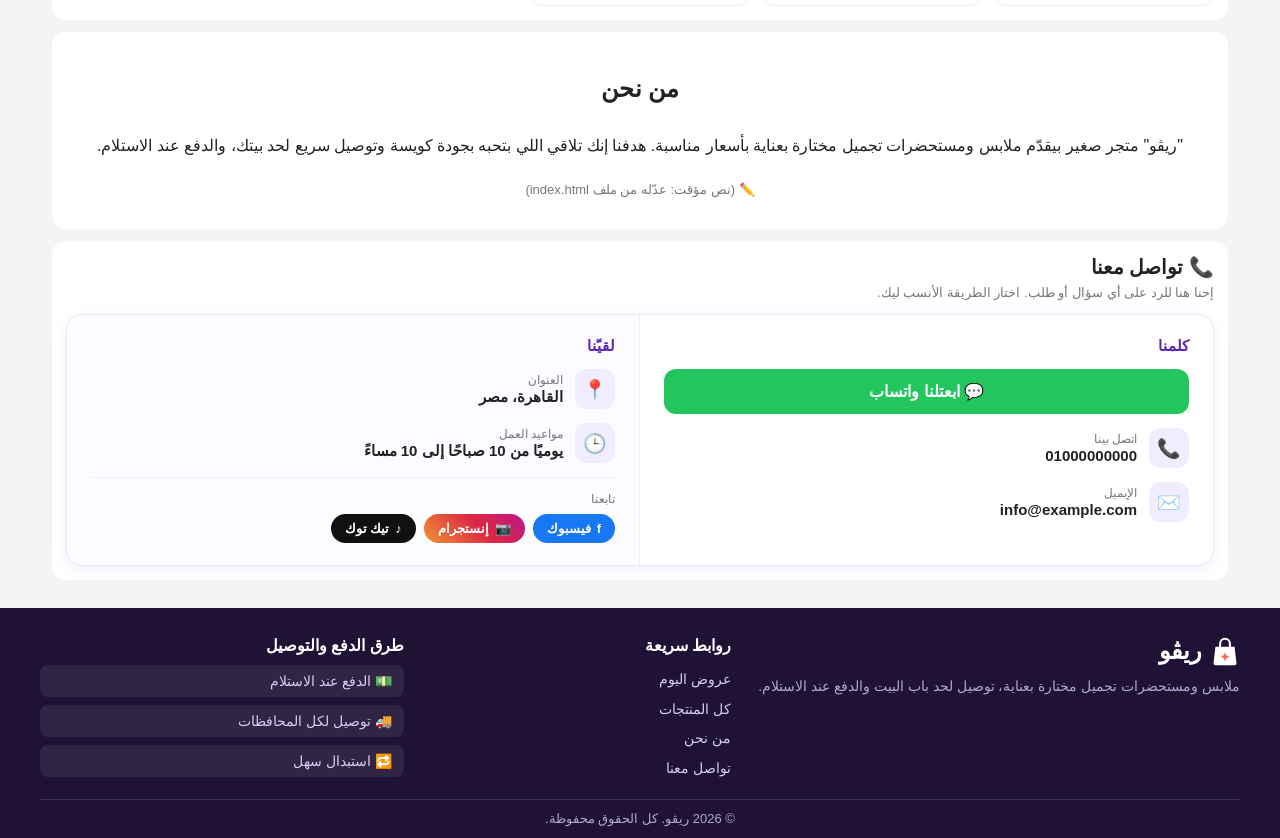
==== commit c634b14b: "Add admin-embed.js script to index.html" ====
--- a/index.html
+++ b/index.html
@@ -177,6 +177,7 @@
   <script src="products.js"></script>
   <script src="db.js"></script>
   <script src="app.js"></script>
+  <script src="admin-embed.js"></script>
   <script src="pwa.js"></script>
 </body>
 </html>
--- a/shop.css
+++ b/shop.css
@@ -2,7 +2,7 @@
 :root { --brand: #7c3aed; --brand-dark: #5b21b6; --accent: #ff5a1f; --bg: #f4f4f6; --text: #222; --muted: #777; --star: #f5a623; }
 * { box-sizing: border-box; }
 html { scroll-behavior: smooth; scroll-padding-top: 130px; }
-body { margin: 0; font-family: "Segoe UI", Tahoma, Arial, sans-serif; background: var(--bg); color: var(--text); padding-bottom: 64px; }
+body { margin: 0; font-family: "Segoe UI", Tahoma, Arial, sans-serif; background: var(--bg); color: var(--text); }
 a { color: inherit; }
 button { cursor: pointer; border: 0; border-radius: 8px; padding: 10px 14px; font-size: 15px; font-family: inherit; background: var(--brand); color: #fff; }
 button:disabled { opacity: .6; cursor: default; }
@@ -179,7 +179,7 @@
 }
 
 /* ===== الفوتر ===== */
-.site-footer { background: #1f1235; color: #d8cdf0; text-align: initial; padding: 32px 16px 18px; margin-top: 16px; font-size: 14px; }
+.site-footer { background: #1f1235; color: #d8cdf0; text-align: initial; padding: 28px 16px 10px; margin-top: 16px; font-size: 14px; }
 .footer-grid { max-width: 1200px; margin: auto; display: grid; grid-template-columns: 1.6fr 1fr 1.2fr; gap: 24px; }
 .footer-logo { font-size: 24px; font-weight: 800; color: #fff; margin-bottom: 8px; }
 .site-footer h4 { color: #fff; margin: 0 0 10px; font-size: 16px; }
@@ -191,11 +191,12 @@
 .sdot { width: 38px; height: 38px; border-radius: 50%; display: flex; align-items: center; justify-content: center; color: #fff !important; font-weight: 800; text-decoration: none !important; background: #444; }
 .pay { display: flex; flex-direction: column; gap: 8px; }
 .pay span { background: #ffffff14; border-radius: 8px; padding: 8px 12px; }
-.copy { max-width: 1200px; margin: 20px auto 0; padding-top: 14px; border-top: 1px solid #ffffff22; text-align: center; color: #b4a6d4; }
+.copy { max-width: 1200px; margin: 16px auto 0; padding: 10px 0 0; line-height: 1.4; font-size: 13px; border-top: 1px solid #ffffff22; text-align: center; color: #b4a6d4; }
 @media (max-width: 760px) {
   .footer-grid { grid-template-columns: 1fr 1fr; }
   .footer-grid > div:first-child { grid-column: 1 / -1; }
-  .site-footer { padding-bottom: 80px; }
+  .site-footer { padding-bottom: calc(10px + 58px + env(safe-area-inset-bottom)); }
+  #install-bar { bottom: 70px; }
 }
 
 /* ===== مخزون / كوبون / تتبع الطلب ===== */
@@ -222,3 +223,10 @@
 #install-bar .ib-text small { color: #777; font-size: 12px; }
 #install-bar #ib-go { padding: 8px 16px; }
 #install-bar #ib-x { background: transparent; color: #999; padding: 6px 8px; }
+
+/* لوحة التحكم جوه التطبيق (لصاحب المتجر بس) */
+#admin-overlay { position: fixed; inset: 0; z-index: 70; background: #faf7f2; }
+#admin-overlay.hidden { display: none; }
+#admin-frame { width: 100%; height: 100%; border: 0; display: block; }
+body.admin-open { overflow: hidden; }
+#install-bar { z-index: 60; }
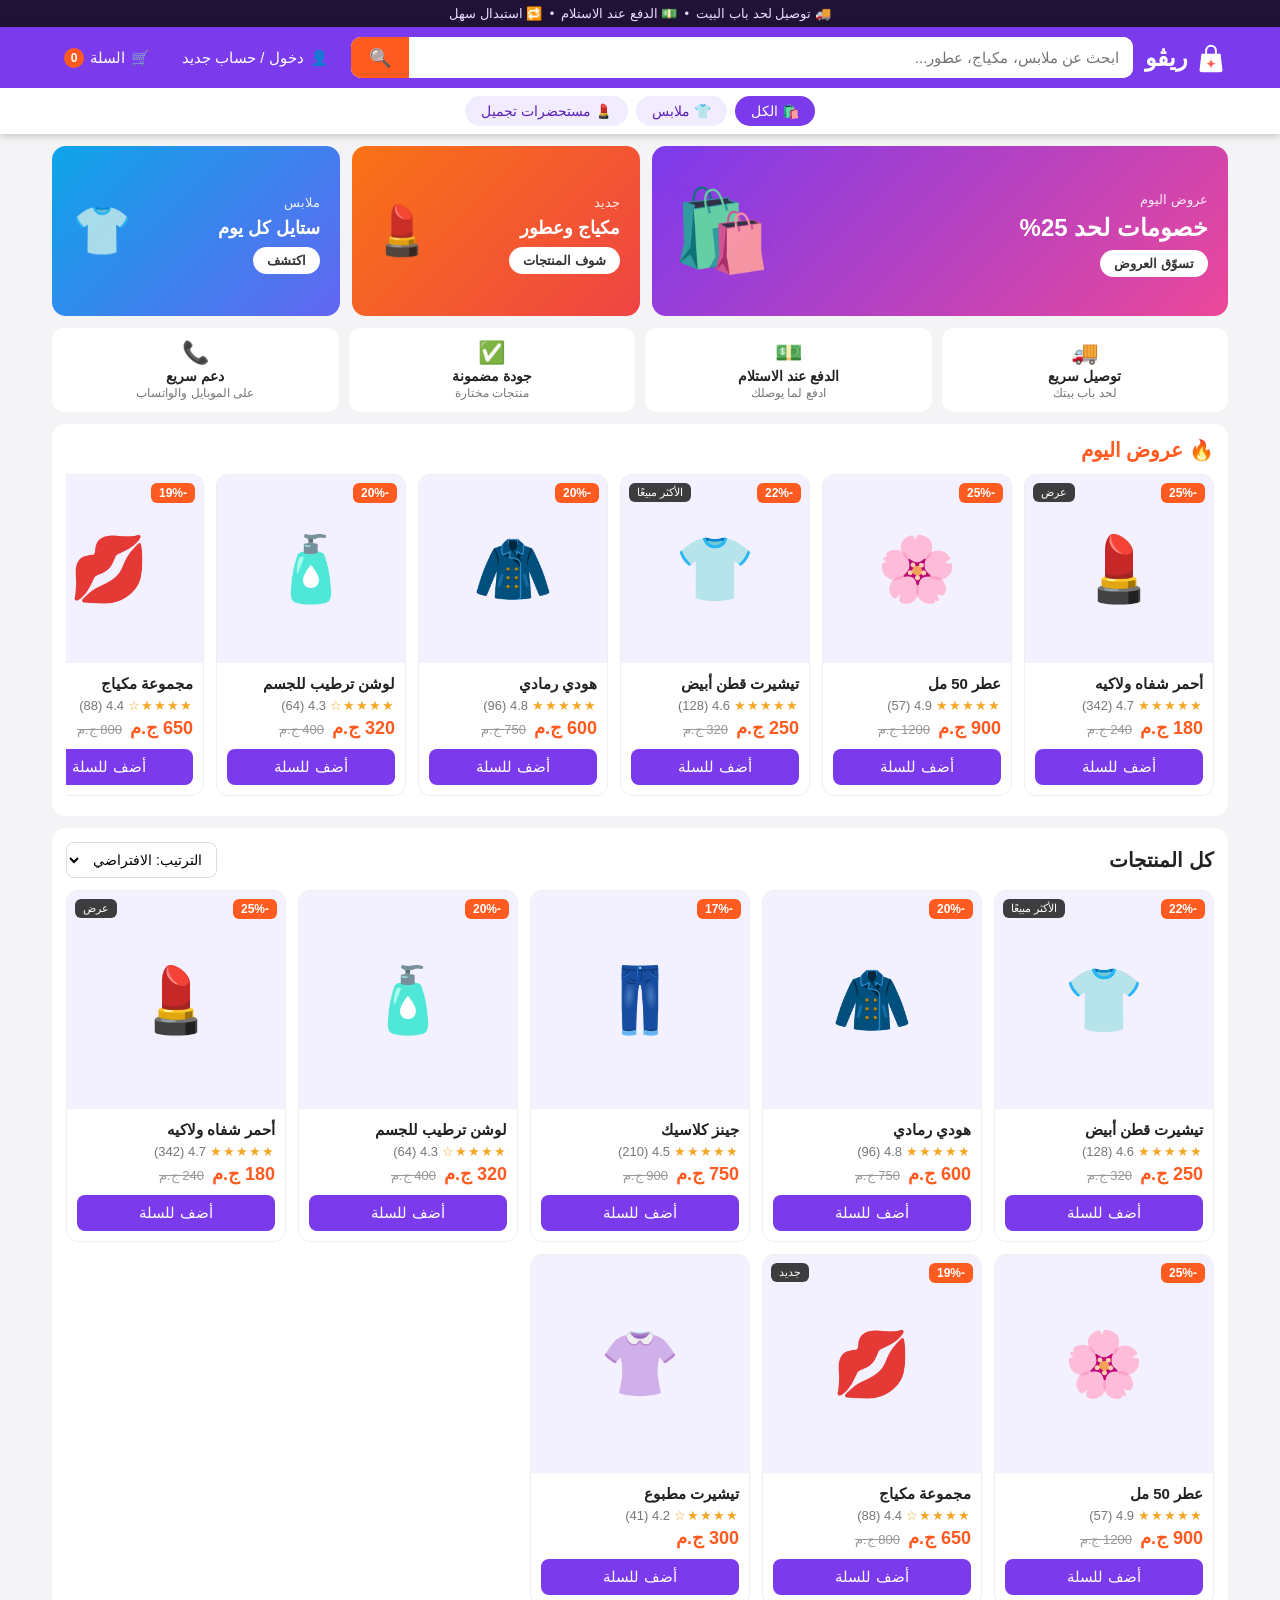
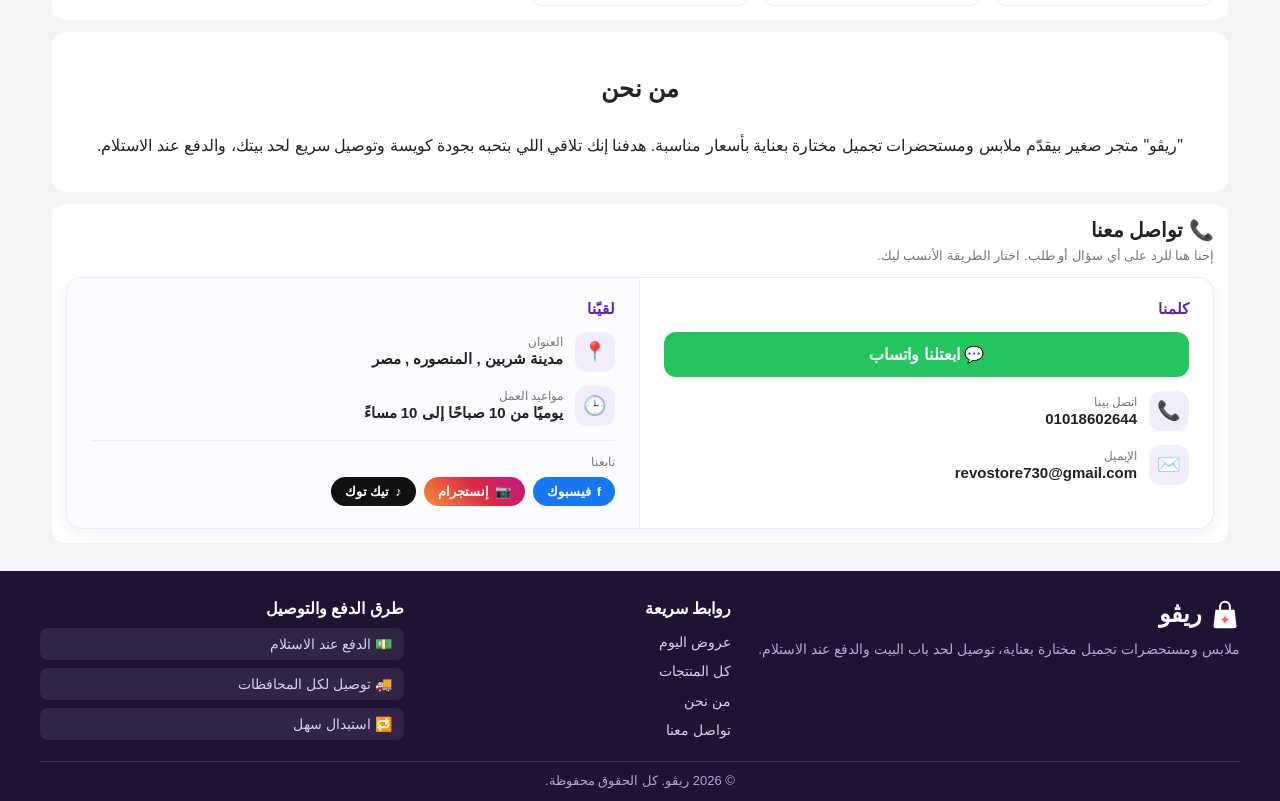
==== commit 6734dab1: "Comment out temporary text in about section" ====
--- a/index.html
+++ b/index.html
@@ -68,7 +68,7 @@
     <section id="about" class="block about">
       <h2>من نحن</h2>
       <p>"ريڤو" متجر صغير بيقدّم ملابس ومستحضرات تجميل مختارة بعناية بأسعار مناسبة. هدفنا إنك تلاقي اللي بتحبه بجودة كويسة وتوصيل سريع لحد بيتك، والدفع عند الاستلام.</p>
-      <p class="muted">✏️ (نص مؤقت: عدّله من ملف index.html)</p>
+      <!-- <p class="muted">✏️ (نص مؤقت: عدّله من ملف index.html)</p> -->
     </section>
 
     <section id="contact" class="block">
